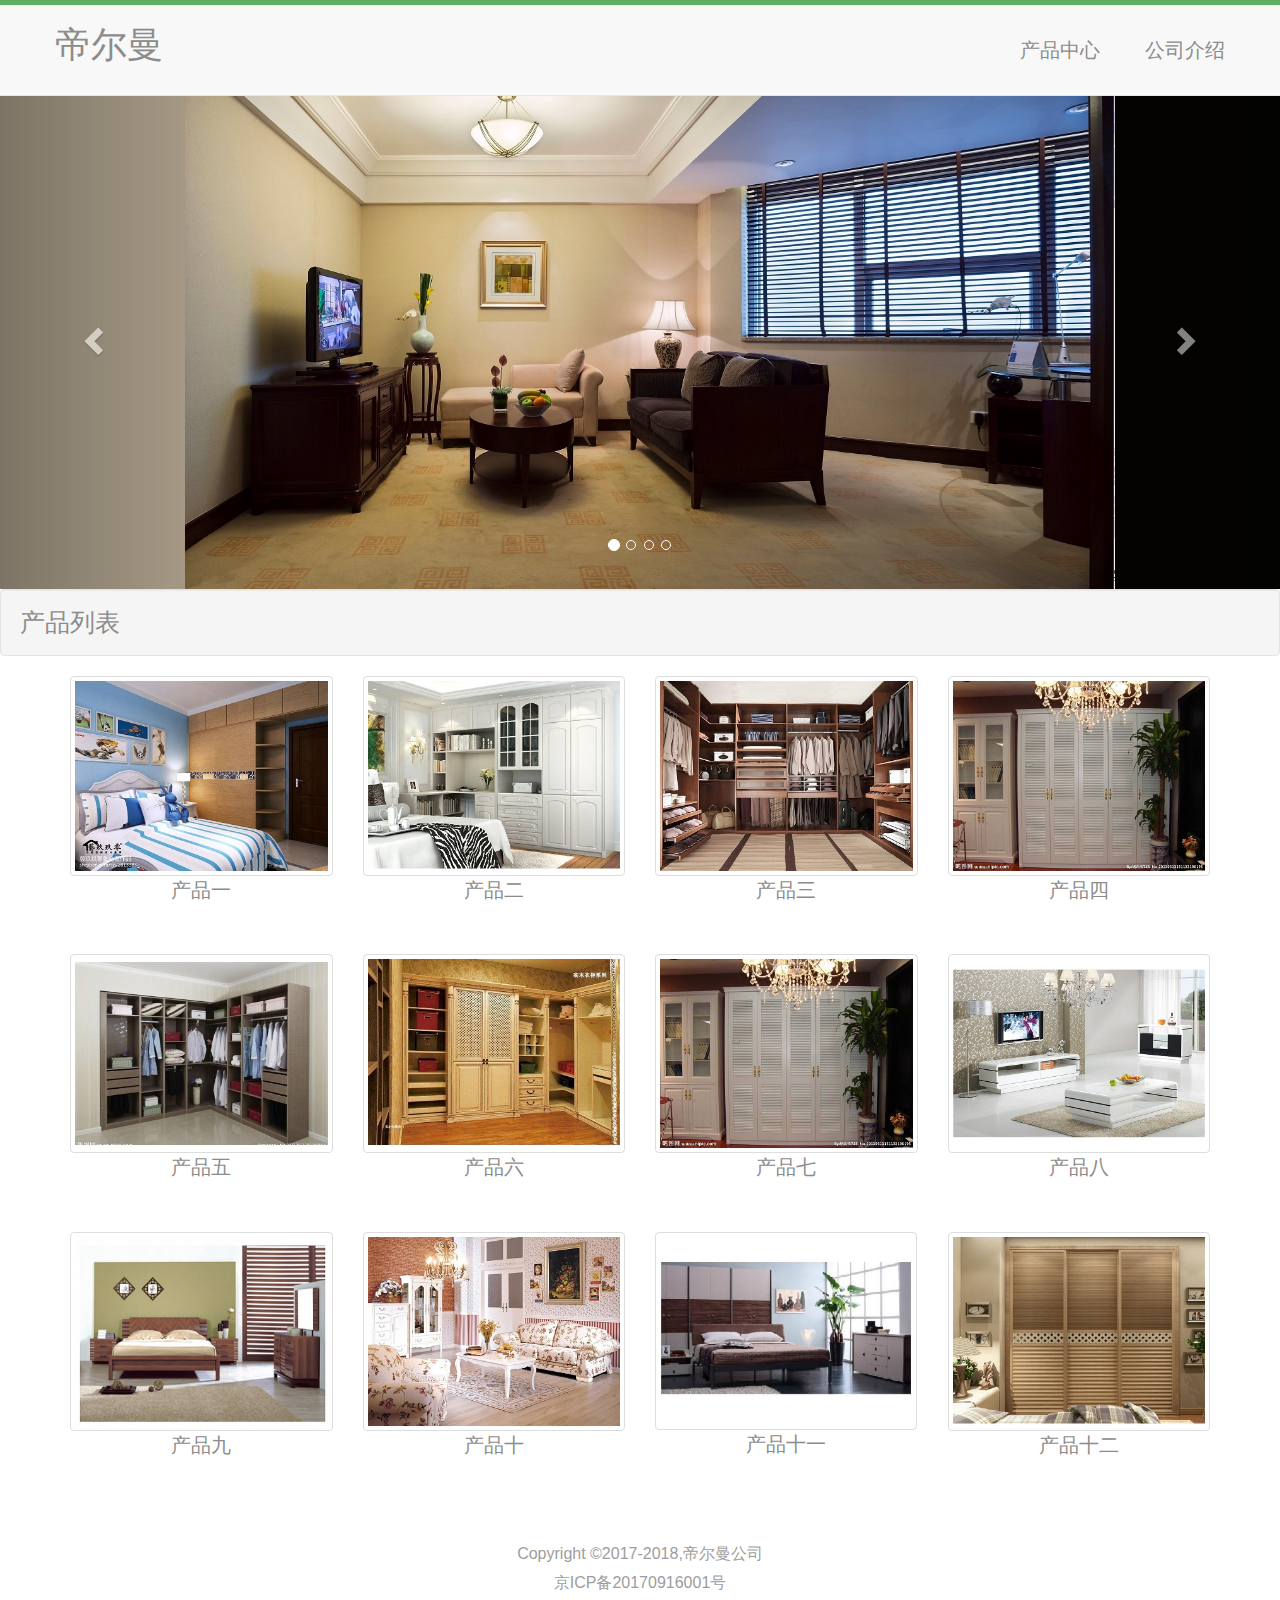
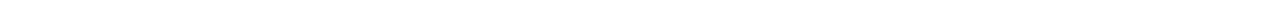
==== src/main/webapp/static/index.html @ a5ec4519 "公司产品图片" ====
<!DOCTYPE html>
<html>
<head lang="en">
    <meta charset="UTF-8">
    <meta name="viewport"
          content="width=device-width, user-scalable=no, initial-scale=1.0, maximum-scale=1.0, minimum-scale=1.0"/>
    <title></title>
    <link rel="stylesheet" href="css/bootstrap.min.css"/>
    <link rel="stylesheet" href="css/style.css"/>
    <script src="js/jquery-1.10.2.min.js"></script>
    <script src="js/bootstrap.min.js"></script>
    <style type="text/css">
        .wall{
            list-style-type: none;
            padding: 0;
            width: 1400px;
            margin: 0 auto;
        }
        .wall li{
            width: 230px;
            padding:1px;
            background-color:#ffffff;
            border: 1px solid #ffffff;
            margin: 50px;
            float: left;
        }
    </style>
    <script>

        $(function(){
            $("#carousel").carousel({
                interval:2000
            });
            $("#carousel").carousel('cycle');
        });

    </script>
</head>
<body>
<div class="container">
    <div style="width:100%;height:5px;background-color:#5DB062;" class="navbar-fixed-top"></div>
    <nav class="navbar navbar-default navbar-fixed-top">
        <div class="container">
            <div class="navbar-header">
                    <h1>帝尔曼</h1>
                </a>
                <button type="button" class="navbar-toggle" data-toggle="collapse" data-target="#navbar-collapse">
                    <span class="icon-bar"></span>
                    <span class="icon-bar"></span>
                    <span class="icon-bar"></span>
                </button>
            </div>
            <div class="collapse navbar-collapse" id="navbar-collapse">
                <ul class="nav navbar-nav navbar-right">
                    <li><a href="index.html">产品中心</a></li>
                    <li><a href="jion.html">公司介绍</a></li>
                </ul>
            </div>
        </div>
    </nav>
</div>
<div class="container" id="container">
    <div id="myCarousel" class="carousel slide">
        <ol class="carousel-indicators">
            <li data-target="#myCarousel" data-slide-to="0" class="active"></li>
            <li data-target="#myCarousel" data-slide-to="1"></li>
            <li data-target="#myCarousel" data-slide-to="2"></li>
            <li data-target="#myCarousel" data-slide-to="3"></li>
        </ol>
        <div class="carousel-inner">
            <div class="item active" style="background:#080404">
                <img src="images/back_1.jpg" alt="第一张">
            </div>
            <div class="item" style="background:#C3C3C3;">
                <img src="images/lunbo2.jpg" alt="第二张">
            </div>
            <div class="item" style="background:#C7BFE6;">
                <img src="images/lunbo3.jpg" alt="第三张">
            </div>
            <div class="item" style="background:#CEB893;">
                <img src="images/lunbo5.jpg" alt="第四张">
            </div>
            <!-- 		<div style="background:#eee;">
                        <img src="img/slide.png" alt="第三张">
                    </div> -->
        </div>
        <a href="#myCarousel" data-slide="prev" class="carousel-control left">
            <span class="glyphicon glyphicon-chevron-left"></span>
        </a>
        <a href="#myCarousel" data-slide="next" class="carousel-control right">
            <span class="glyphicon glyphicon-chevron-right"></span>
        </a>
    </div>
    <div class="well">
        <h1 style="font-size:25px">产品列表</h1>
    </div>
    <div class="container">
        <div class="col-lg-3 col-md-3 col-sm-6 col-xs-6" style="margin-bottom: 50px">
            <img src="images/product1.jpg" class="img-thumbnail img-responsive">
            <p style="text-align:center;">产品一</p>
        </div>
        <div class="col-lg-3 col-md-3 col-sm-6 col-xs-6" style="margin-bottom: 50px">
            <img src="images/product2.jpg" class="img-thumbnail img-responsive">
            <p style="text-align:center;">产品二</p>
        </div>
        <div class="col-lg-3 col-md-3 col-sm-6 col-xs-6" style="margin-bottom: 50px">
            <img src="images/product3.jpg" class="img-thumbnail img-responsive">
            <p style="text-align:center;">产品三</p>
        </div>
        <div class="col-lg-3 col-md-3 col-sm-6 col-xs-6" style="margin-bottom: 50px">
            <img src="images/product4.jpg" class="img-thumbnail img-responsive">
            <p style="text-align:center;">产品四</p>
        </div>

        <div class="col-lg-3 col-md-3 col-sm-6 col-xs-6" style="margin-bottom: 50px">
            <img src="images/product10.jpg" class="img-thumbnail img-responsive">
            <p style="text-align:center;">产品五</p>
        </div>
        <div class="col-lg-3 col-md-3 col-sm-6 col-xs-6" style="margin-bottom: 50px">
            <img src="images/product11.jpg" class="img-thumbnail img-responsive">
            <p style="text-align:center;">产品六</p>
        </div>
        <div class="col-lg-3 col-md-3 col-sm-6 col-xs-6" style="margin-bottom: 50px">
            <img src="images/product12.jpg" class="img-thumbnail img-responsive">
            <p style="text-align:center;">产品七</p>
        </div>

        <div class="col-lg-3 col-md-3 col-sm-6 col-xs-6" style="margin-bottom: 50px">
            <img src="images/product5.jpg" class="img-thumbnail img-responsive">
            <p style="text-align:center;">产品八</p>
        </div>
        <div class="col-lg-3 col-md-3 col-sm-6 col-xs-6" style="margin-bottom: 50px">
            <img src="images/product6.jpg" class="img-thumbnail img-responsive">
            <p style="text-align:center;">产品九</p>
        </div>
        <div class="col-lg-3 col-md-3 col-sm-6 col-xs-6" style="margin-bottom: 50px">
            <img src="images/product7.jpg" class="img-thumbnail img-responsive">
            <p style="text-align:center;">产品十</p>
        </div>
        <div class="col-lg-3 col-md-3 col-sm-6 col-xs-6" style="margin-bottom: 50px">
            <img src="images/product8.jpg" class="img-thumbnail img-responsive">
            <p style="text-align:center;">产品十一</p>
        </div>
        <div class="col-lg-3 col-md-3 col-sm-6 col-xs-6" style="margin-bottom: 50px">
            <img src="images/product9.jpg" class="img-thumbnail img-responsive">
            <p style="text-align:center;">产品十二</p>
        </div>
    </div>
    <div class="container footer">
        <p>Copyright &copy;2017-2018,帝尔曼公司</p>
        <p>京ICP备20170916001号</p>
    </div>
</body>
</html>
---- src/main/webapp/static/css/style.css ----
body{
    font-family: "Helvetica Neue", Helvetica, Arial, "Microsoft Yahei UI", "Microsoft YaHei", SimHei, "\5B8B\4F53", simsun, sans-serif;
    font-size:20px;
    color:#8c8c8c;
}
.container{padding:0;}
body,div,button,h1,h2,h3,h4,h5,h6,p,span,a{margin:0;padding:0;}
nav{margin-top:5px;padding:0;}
nav .container{padding-top:10px;}
nav .logo img,nav .logo h1{float:left;}
nav .logo a img{margin-top:0px;padding-top:0px;}
nav .logo h1{margin-top:10px;color:#676734;}
nav{padding:10px 0 20px 0;}
nav .navbar-header a{margin:0;padding:0;}
nav #navbar-collapse ul li a{color:#8c8c8c;margin-left:15px;border-radius:5px;font-size:15px;}
nav #navbar-collapse ul li a:hover{background-color:#5db062;color:#ffffff;}
nav #navbar-collapse ul li a:active {background-color:#4e9653;color:#ffffff;}
nav #navbar-collapse ul .active a{background-color:#5db062;color:#ffffff;}
#container{width:100%;margin-top:91px;}
#container .home-bg-1,#container .home-bg-2,#container .home-bg-3,#container .home-bg-4{width:100%;height:100%;position:relative;margin:0 auto;}
#container .home-bg-1 .home-bg-1-body{width:100%;height:100%;position:absolute;top:20px;margin:0 auto;z-index:2;color:#FCFDFC;text-align:center;}
#container .home-bg-1 #Ddown div{display: inline-block;width:150px;margin:0 0 0 20px;border:1px solid ;}
#container .home-bg-1 #Ddown div span{width:80px;font-size:14px;margin:5px 0 0 0;padding:8px 10px 8px 4px;}
#container .home-bg-1 .home-bg-1-body .Ddown div a{margin-top:7px;}
#container .home-bg-1 .home-bg-1-body h2,#container .home-bg-2 .home-bg-2-body h2,#container .home-bg-3 .home-bg-3-body h2,#container .home-bg-4 .home-bg-4-body h2{margin-bottom:5px;font-size:16px;margin-top:3px;}
#container .home-bg-1 .home-bg-1-body p,#container .home-bg-2 .home-bg-2-body p,#container .home-bg-3 .home-bg-3-body p,#container .home-bg-4 .home-bg-4-body p{font-size:12px;line-height:1.6;}

/*修改的代码*/
#container .home-bg-2 .home-bg-2-body{display:inline-block;width:100%;height:100%;}
#container .home-bg-3 .home-bg-3-body{display:inline-block;width:100%;height:100%;}
#container .home-bg-4 .home-bg-4-body{display:inline-block;width:100%;height:100%;}
#container .home-bg-2 {margin:20px 0 20px 0;}
#container .home-bg-3{padding:20px 0 0 0;}
#container .home-bg-4 {margin:20px 0 20px 0;}
/*底部*/
.footer{width:100%;height:80px;text-align:center;padding-top:10px;font-size:14px;background-color:#5db062;color:#fff;line-height:1.6;}

/*jion页面*/

#jion-body-1{width:100%;height:100%;text-align:center;}
#jion-body-1 .img{width:100%;height:100%;}
.jion-text{width:360px;position:absolute;top:0px;left:0px;background-color:#5db062;color:#fff;padding-top:5px;line-height:1.6;font-size:16px;}
.jion-text h3{margin:20px 0 20px 0;font-size:16px;}
.jion-text p{margin:0 25px 0 30px;line-height:1.9;letter-spacing:1.2px;font-size:14px;margin-bottom: 10px;}

#jion-body-2{text-align:center;color:#aaa;letter-spacing:1.5px;margin-top:80px;}
#jion-body-2 h2{color:#000;margin:20px 0 10px 0;line-height:1.8;font-size:18px;}
#info-body-2 h3{margin:20px 0 10px 0;line-height:1.8;font-size:16px;}
#jion-body-2 div{text-align:left;margin-bottom:10px;font-size:14px;}
#jion-body-2 div dt{line-height:1.8;margin:10px 0 0 0;font-weight:500;font-size:16px;}
#jion-body-3{margin-top:5px;margin-bottom:20px; text-align:center;font-size:16px;}
#jion-body-3 a{color:#000;}

/*info页面*/
.info-img{margin-top:80px;}
.info-tel{margin:15px 0 10px 0;text-align: center;line-height:2;font-size:12px;}
.info-tel h3{margin:10px 0 10px 0;font-size:16px;color:#000;}
.info-tel a{text-decoration:none;color:#5e5e5e;}
/*没有小于768px，是因为Bootstrap3以移动端优先设计*/
/* 小屏幕（平板，大于等于768px） */
@media all and (min-width: 768px) {
    nav .logo img,nav .logo h1{float:left;}
    nav .logo h1{margin-top:10px;color:#676734;font-size:28px;}
    nav #navbar-collapse ul li a{color:#8c8c8c;margin-left:15px;border-radius:5px;font-size:18px;}
    #container .home-bg-1 .home-bg-1-body{width:100%;height:100%;position:absolute;top:20px;margin:0 auto;z-index:2;color:#FCFDFC;text-align:center;}
    #container .home-bg-1 .home-bg-1-body h2,#container .home-bg-3 .home-bg-3-body h2{margin-top:20px;margin-bottom:15px;line-height:1.2;font-size:26px;}
    #container .home-bg-1 .home-bg-1-body p,#container .home-bg-2 .home-bg-2-body p,#container .home-bg-3 .home-bg-3-body p,#container .home-bg-4 .home-bg-4-body p{line-height:1.6;font-size:18px;}
    #container .home-bg-2 .home-bg-2-body{display:inline-block;width:100%;height:100%;}
    #container .home-bg-3 .home-bg-3-body{display:inline-block;width:100%;height:100%;}
    #container .home-bg-4 .home-bg-4-body{display:inline-block;width:100%;height:100%;}

    #container .home-bg-1 div{display: inline-block;width:150px;height:150px;margin-left:40px;}
    #container .home-bg-1 div span{margin:10px 0 10px 0;}
    #container .home-bg-1 .home-bg-1-body .Ddown{display:inline-block;width:400px;height:200px;}
    #container .home-bg-1 .home-bg-1-body .Ddown div{display: inline-block;width:120px;height:130px;margin-left:60px;background-color:#fff;}
    #container .home-bg-1 .home-bg-1-body .Ddown div img{margin-top:10px;border:1px solid #ccc;}
    #container .home-bg-1 .home-bg-1-body .Ddown div span{display:inline-block;width:120px;margin:5px 0 0 0;padding:0;background-color:#5db062;font-size:18px; }
    #container .home-bg-2 .home-bg-2-body h2,#container .home-bg-4 .home-bg-4-body h2{margin-top:60px;margin-bottom:15px;line-height:1.6;font-size:26px;}
    /*底部*/
    .footer{width:100%;height:80px;text-align:center;padding-top:10px;font-size:20px;background-color:#5db062;color:#fff;line-height:1.6;}
    /*jion页面*/
    #jion-body-1{width:100%;height:100%;text-align:center;}
    .jion-text{width:320px;position:absolute;top:0;left:100px;background-color:#5db062;color:#fff;padding-top:80px;line-height:1.8;}
    .jion-text h3{margin:18px 0 10px 0;}
    .jion-text p{margin:0 15px 0 25px;line-height:1.6;letter-spacing:1.2px;}
    #jion-body-2{text-align:center;color:#aaa;letter-spacing:1.5px;}
    #jion-body-2 h2,#jion-body-2 h3{color:#000;margin:10px 0 10px 0;line-height:1.6;font-size:24px;}
    #jion-body-2 div{text-align:left;margin-bottom:10px;font-size:20px;}
    #jion-body-2 div dt{line-height:1.8;margin:10px 0 0 0;font-weight:500;font-size:22px;}
    #jion-body-3{margin-top:10px;margin-bottom:20px; text-align:center;}
    #jion-body-3 a{color:#000;}
    /*info页面*/
    .info-img{margin-top:130px;}
    .info-tel{margin:25px 0 20px 0;text-align: center;line-height:2;font-size:17px;}
    .info-tel h3{margin:15px 0 15px 0;font-size:18px;color:#000;}
    .info-tel a{text-decoration:none;color:#5e5e5e;}
}
/* 中等屏幕（桌面显示器，大于等于992px） */
@media all and (min-width: 992px) {
    nav #navbar-collapse ul li a{color:#8c8c8c;margin-left:15px;border-radius:5px;font-size:20px;}
    #container .home-bg-1 .home-bg-1-body{width:100%;height:100%;position:absolute;top:0px;margin:0 auto;z-index:2;color:#FCFDFC;text-align:center;}
    #container .home-bg-1 .home-bg-1-body h2,#container .home-bg-3 .home-bg-3-body h2{margin-bottom:15px;line-height:1.8;font-size:28px;}
    #container .home-bg-1 .home-bg-1-body p,#container .home-bg-2 .home-bg-2-body p,#container .home-bg-3 .home-bg-3-body p,#container .home-bg-4 .home-bg-4-body p{line-height:1.6;font-size:18px;}
    #container .home-bg-2 .home-bg-2-body h2,#container .home-bg-4 .home-bg-4-body h2{margin-bottom:15px;line-height:1.8;font-size:28px;margin-top:80px;}
    #container .home-bg-2 .home-bg-2-body{display:inline-block;width:100%;height:100%;margin:0 auto;color:#FCFDFC;}
    #container .home-bg-3 .home-bg-3-body{display:inline-block;width:100%;height:100%;margin:0 auto;color:#FCFDFC;}
    #container .home-bg-4 .home-bg-4-body{display:inline-block;width:100%;height:100%;margin:0 auto;color:#FCFDFC;}
    #container .home-bg-2 {background-image: url("../images/home_bg_banner_2.jpg");background-size:100% 100%;margin:40px 0 40px 0;}
    #container .home-bg-3{background-image: url("../images/home_bg_banner_3.jpg");background-size:100% 100%;padding:40px 0 0 0;}
    #container .home-bg-4 {background-image: url("../images/home_bg_banner_4.jpg");background-size:100% 100%;margin:40px 0 40px 0;}
    #container .home-bg-2 .home-bg-2-body h2,#container .home-bg-4 .home-bg-4-body h2{color:#3A3A3A;font-size:28px;}
    #container .home-bg-2 .home-bg-2-body p,#container .home-bg-4 .home-bg-4-body p{color:#aaa;font-size:18px;}
    #container .home-bg-1 .home-bg-1-body .Ddown{display:inline-block;width:400px;height:200px;margin-top:40px;}
    #container .home-bg-1 .home-bg-1-body .Ddown div{display: inline-block;width:120px;height:140px;margin-left:60px;margin-top:20px;background-color:#fff;}
    #container .home-bg-1 .home-bg-1-body .Ddown div img{margin-top:10px;border:1px solid #ccc;}
    #container .home-bg-1 .home-bg-1-body .Ddown div span{display:inline-block;width:120px;margin:10px 0 0 0;padding:0;background-color:#5db062;font-size:18px; }
    /*info页面*/
    .info-img{margin-top:150px;}
    .info-tel{margin:40px 0 30px 0;text-align: center;line-height:2;}
    .info-tel h3{margin:10px 0 10px 0;}
    .info-tel a{text-decoration:none;color:#5e5e5e;}
    /*jion页面*/
    #jion-body-1{width:100%;height:100%;text-align: center;}
    .jion-text{width:380px;position:absolute;top:0;left:100px;background-color:#5db062;color:#fff;padding-top:90px;line-height:1.8;}
    .jion-text h3{margin:20px 0 10px 0;font-size:23px;}
    .jion-text p{margin:0 20px 0 20px;line-height:1.9;letter-spacing:1.5px;font-size:17px;}
    #jion-body-2{text-align:center;}
    #jion-body-2 h2,#jion-body-2 h3{color:#000;margin:20px 0 10px 0;line-height:1.8;}
    #jion-body-2 div{text-align:left;margin-bottom:10px;}
    #jion-body-2 div dt{line-height:1.8;margin:10px 0 0 0;font-weight:500;}
    #jion-body-3{margin-top:10px;margin-bottom:20px; text-align:center;}
    #jion-body-3 a{color:#000;}
    /*footer部分*/
    .footer{width:100%;height:80px;text-align:center;margin-top:20px;font-size:16px;background-color:#5db062;color:#fff;line-height:1.8;}
}
/* 大屏幕（大桌面显示器，大于等于1200px） */
@media all and (min-width:1200px) {
    nav #navbar-collapse ul li a{color:#8c8c8c;margin-left:15px;border-radius:5px;font-size:20px;}
    #container .home-bg-1 .home-bg-1-body{width:100%;height:100%;position:absolute;top:40px;margin:0 auto;z-index:2;color:#FCFDFC;text-align:center;}
    #container .home-bg-1 .home-bg-1-body h2,#container .home-bg-3 .home-bg-3-body h2{margin-bottom:15px;line-height:2;font-size:30px;margin-top:80px;}
    #container .home-bg-1 .home-bg-1-body p,#container .home-bg-3 .home-bg-3-body p{line-height:1.6;font-size:18px;}
    #container .home-bg-2 {width:100%;height:709px;background-image: url("../images/home_bg_banner_2.jpg");background-size:100% 100%;position:relative;}
    #container .home-bg-3 {width:100%;height:795px;background-image: url("../images/home_bg_banner_3.jpg");background-size:100% 100%;position:relative;}
    #container .home-bg-4 {width:100%;height:709px;background-image: url("../images/home_bg_banner_4.jpg");background-size:100% 100%;position:relative;}
    #container .home-bg-2 .home-bg-2-body{display:inline-block;width:100%;height:100%;position:absolute;color:#FCFDFC;padding-left:400px;box-sizing:border-box;}
    #container .home-bg-3 .home-bg-3-body{display:inline-block;width:100%;height:100%;position:absolute;color:#FCFDFC;padding-left:400px;box-sizing:border-box;}
    #container .home-bg-4 .home-bg-4-body{display:inline-block;width:100%;height:100%;position:absolute;color:#FCFDFC;padding-left:400px;box-sizing:border-box;}
    #container .home-bg-2 .home-bg-2-body h2,#container .home-bg-4 .home-bg-4-body h2{color:#3A3A3A;margin-top:150px;font-size:30px;}
    #container .home-bg-2 .home-bg-2-body p,#container .home-bg-4 .home-bg-4-body p{color:#aaa;line-height:1.6;font-size:18px;}
    #container .home-bg-1 .home-bg-1-body .Ddown{display:inline-block;width:400px;height:200px;margin-top:40px;}
    #container .home-bg-1 .home-bg-1-body .Ddown div{display: inline-block;width:120px;height:140px;margin-left:60px;margin-top:20px;background-color:#fff;}
    #container .home-bg-1 .home-bg-1-body .Ddown div img{margin-top:10px;border:1px solid #ccc;}
    #container .home-bg-1 .home-bg-1-body .Ddown div span{display:inline-block;width:120px;margin:10px 0 0 0;padding:0;background-color:#5db062;font-size:18px; }
    /*info页面*/
    .info-img{margin-top:150px;}
    .info-tel{margin:40px 0 30px 0;text-align: center;line-height:2;}
    .info-tel h3{margin:10px 0 10px 0;}
    .info-tel a{text-decoration:none;color:#5e5e5e;}
    /*jion页面*/
    #jion-body-1{width:100%;height:100%;text-align:center;}
    .jion-text{width:700px;position:absolute;top:0;left:10px;color:#fff;padding-top:90px;box-sizing:border-box;line-height:1.9;}
    .jion-text h3{margin:20px 0 10px 0;font-size:24px;}
    .jion-text p{margin:0 20px 0 20px;line-height:1.9;letter-spacing:1.5px;font-size:19px;}
    #jion-body-2{text-align:center;}
    #jion-body-2 h2,#jion-body-2 h3{color:#000;margin:20px 0 10px 0;line-height:1.8;}
    #jion-body-2 div{text-align:left;margin-bottom:10px;}
    #jion-body-2 div dt{line-height:1.8;margin:10px 0 0 0;font-weight:500;}
    #jion-body-3{margin-top:10px;margin-bottom:20px; text-align:center;}
    #jion-body-3 a{color:#000;}
    /*footer部分*/
    .footer{width:100%;height:80px;text-align:center;margin-top:20px;font-size:16px;background-color:#fff;color:#9d9d9d;line-height:1.8;}
}
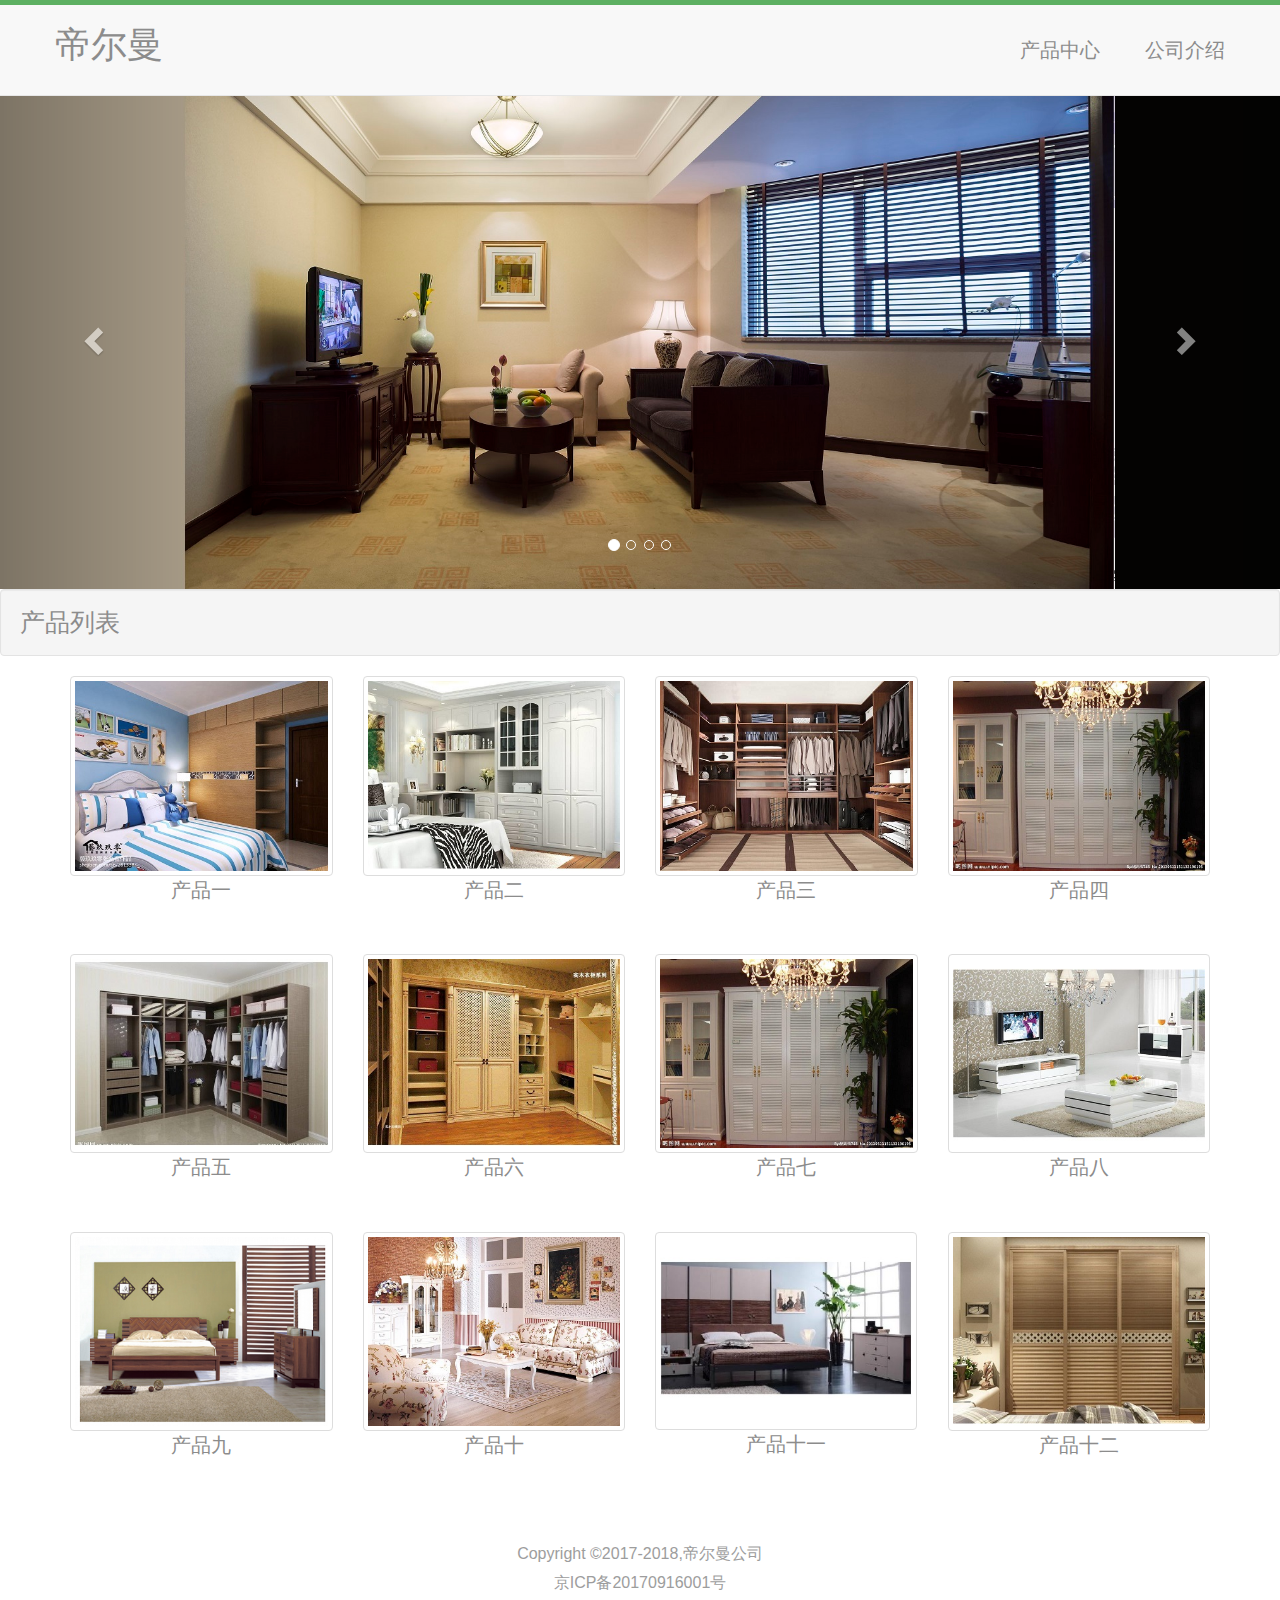
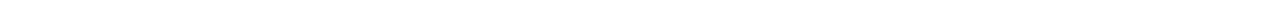
==== commit 38d77420: "公司产品图片" ====
--- a/src/main/webapp/static/index.html
+++ b/src/main/webapp/static/index.html
@@ -28,10 +28,10 @@
     <script>
 
         $(function(){
-            $("#carousel").carousel({
-                interval:2000
+            $('#myCarousel').carousel({
+                //自动4秒播放
+                interval : 4000,
             });
-            $("#carousel").carousel('cycle');
         });
 
     </script>
@@ -80,9 +80,6 @@
             <div class="item" style="background:#CEB893;">
                 <img src="images/lunbo5.jpg" alt="第四张">
             </div>
-            <!-- 		<div style="background:#eee;">
-                        <img src="img/slide.png" alt="第三张">
-                    </div> -->
         </div>
         <a href="#myCarousel" data-slide="prev" class="carousel-control left">
             <span class="glyphicon glyphicon-chevron-left"></span>
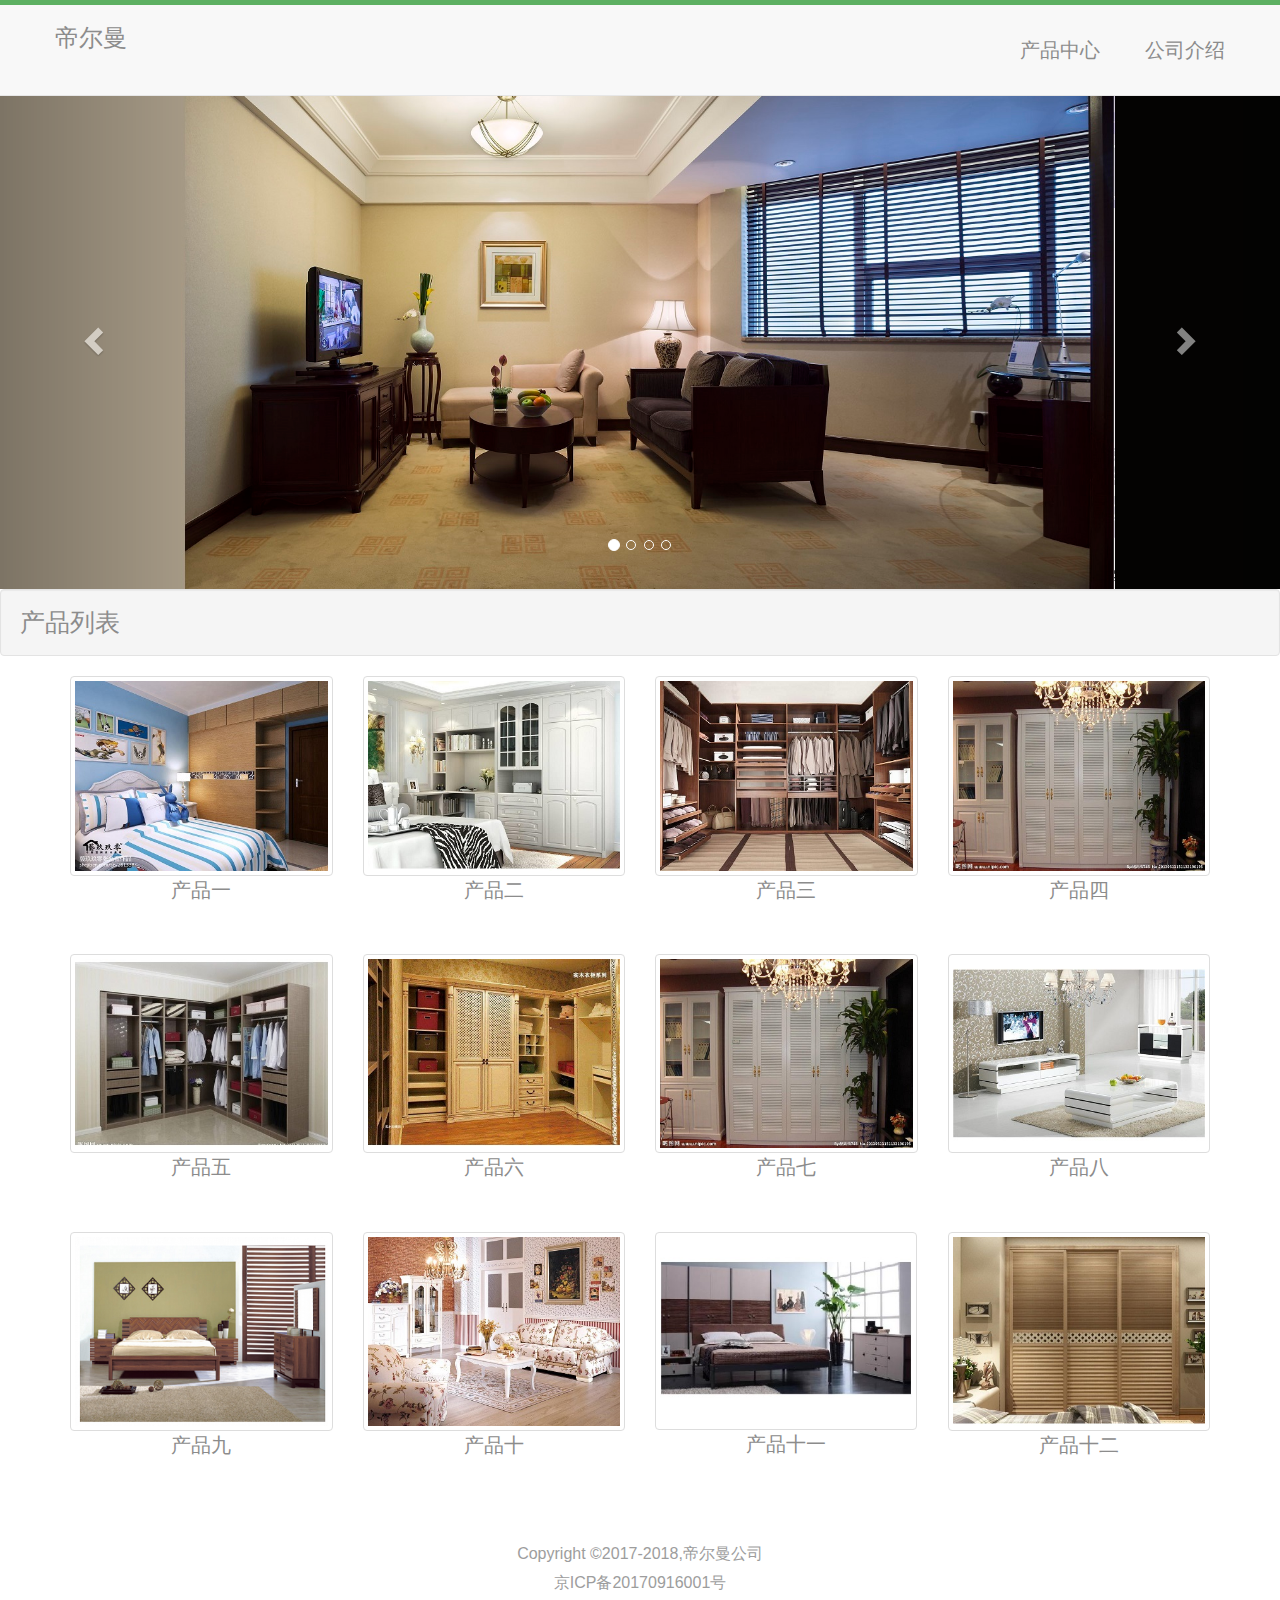
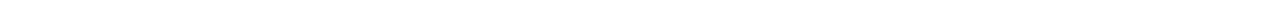
==== commit 1d1da868: "公司产品图片" ====
--- a/src/main/webapp/static/index.html
+++ b/src/main/webapp/static/index.html
@@ -42,7 +42,7 @@
     <nav class="navbar navbar-default navbar-fixed-top">
         <div class="container">
             <div class="navbar-header">
-                    <h1>帝尔曼</h1>
+                    <h3>帝尔曼</h3>
                 </a>
                 <button type="button" class="navbar-toggle" data-toggle="collapse" data-target="#navbar-collapse">
                     <span class="icon-bar"></span>
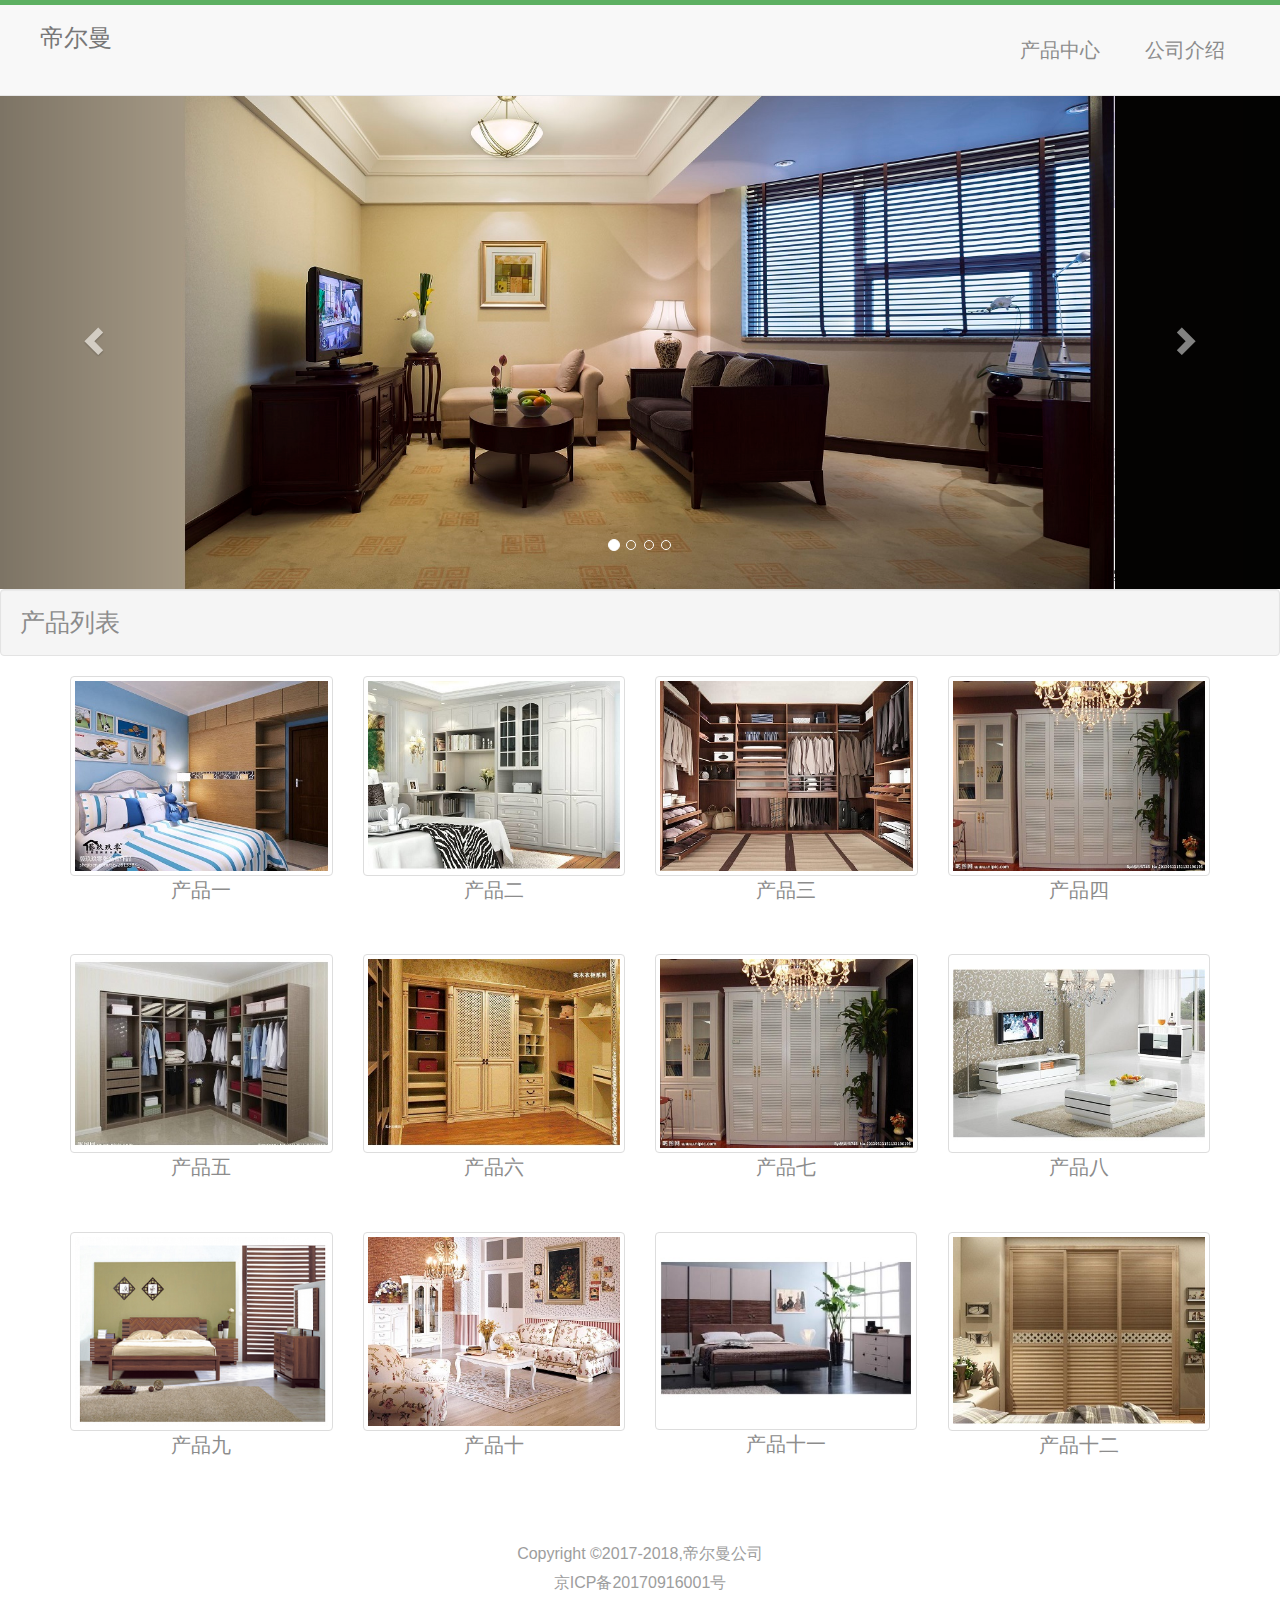
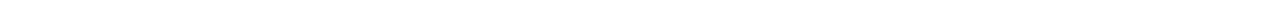
==== commit 24d850c8: "公司产品图片1" ====
--- a/src/main/webapp/static/index.html
+++ b/src/main/webapp/static/index.html
@@ -42,6 +42,8 @@
     <nav class="navbar navbar-default navbar-fixed-top">
         <div class="container">
             <div class="navbar-header">
+                <a href="#" class="navbar-brand logo">
+                    <img src="" alt=""/>
                     <h3>帝尔曼</h3>
                 </a>
                 <button type="button" class="navbar-toggle" data-toggle="collapse" data-target="#navbar-collapse">
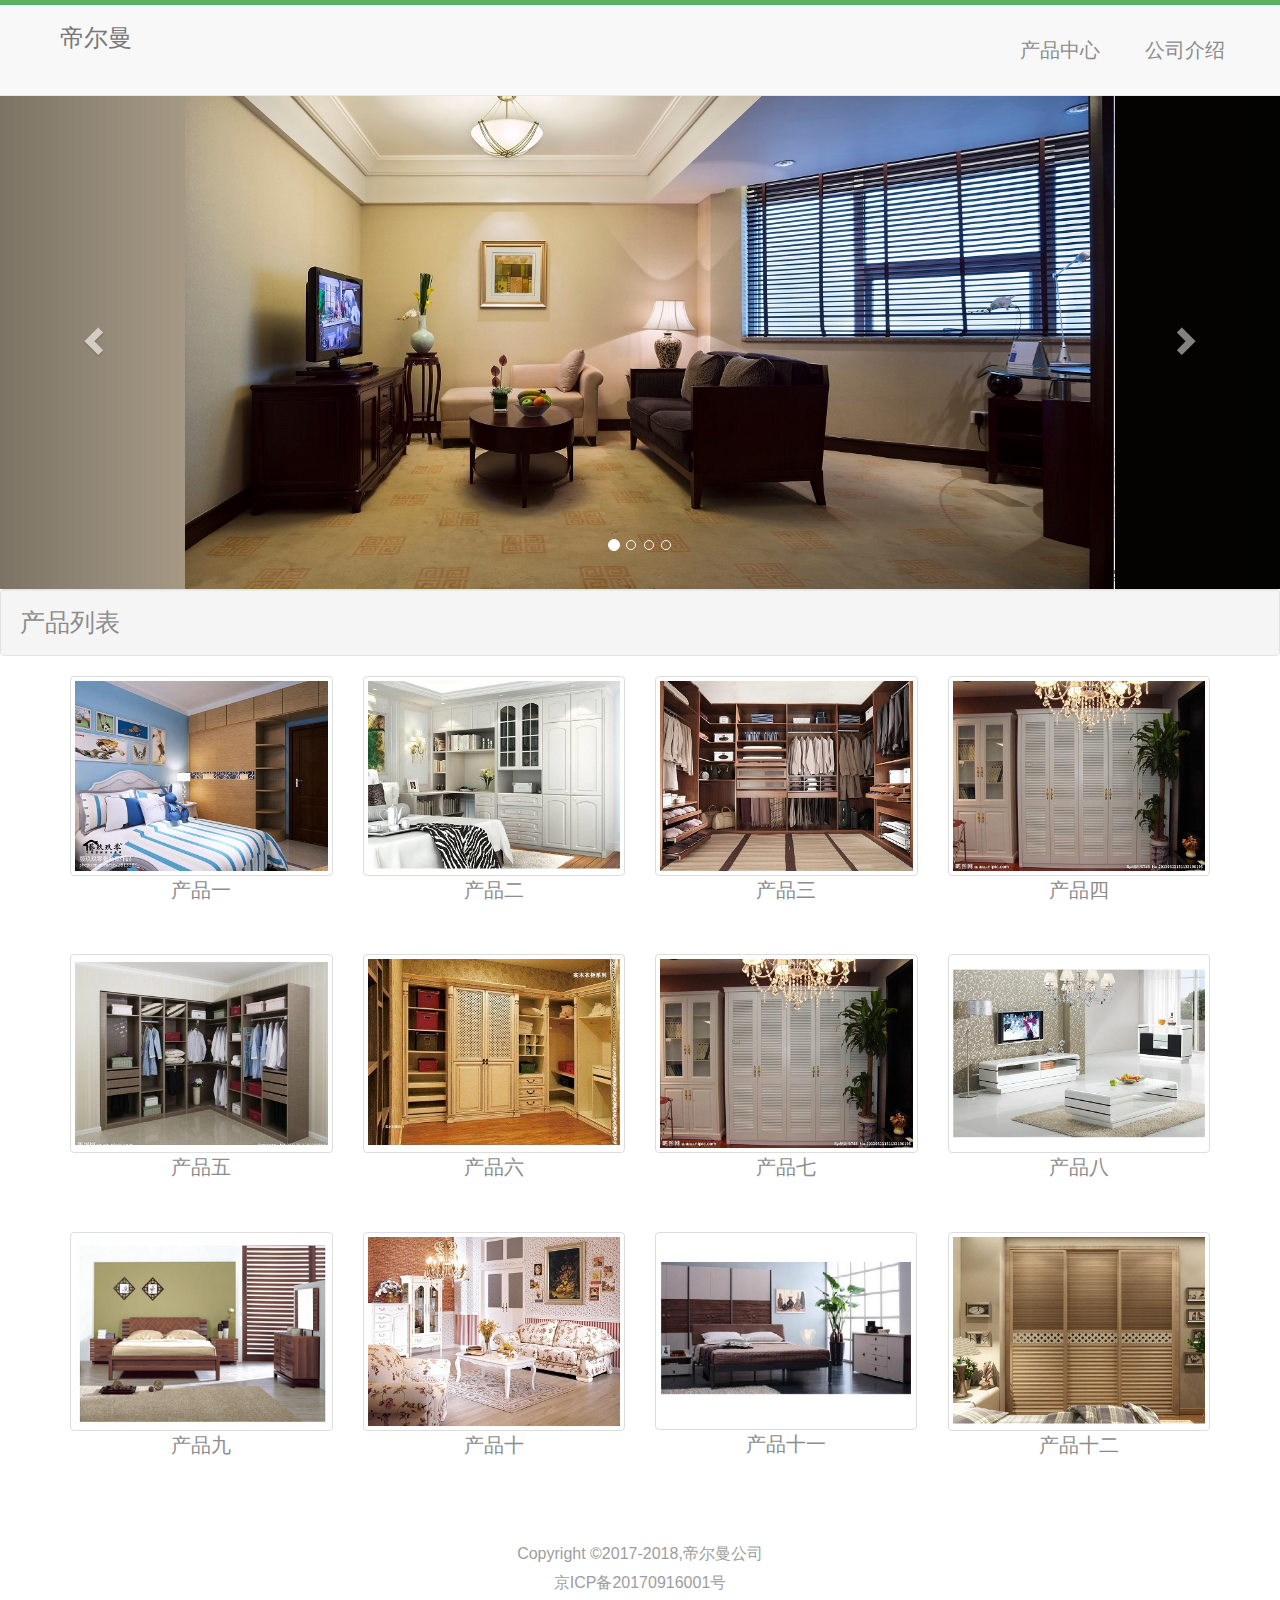
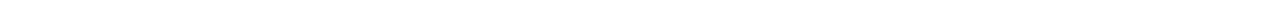
==== commit d7a87176: "公司产品图片2" ====
--- a/src/main/webapp/static/index.html
+++ b/src/main/webapp/static/index.html
@@ -42,9 +42,8 @@
     <nav class="navbar navbar-default navbar-fixed-top">
         <div class="container">
             <div class="navbar-header">
-                <a href="#" class="navbar-brand logo">
-                    <img src="" alt=""/>
-                    <h3>帝尔曼</h3>
+                <a href="#" class="navbar-brand">
+                    <h3 style="padding-left:20px ">帝尔曼</h3>
                 </a>
                 <button type="button" class="navbar-toggle" data-toggle="collapse" data-target="#navbar-collapse">
                     <span class="icon-bar"></span>
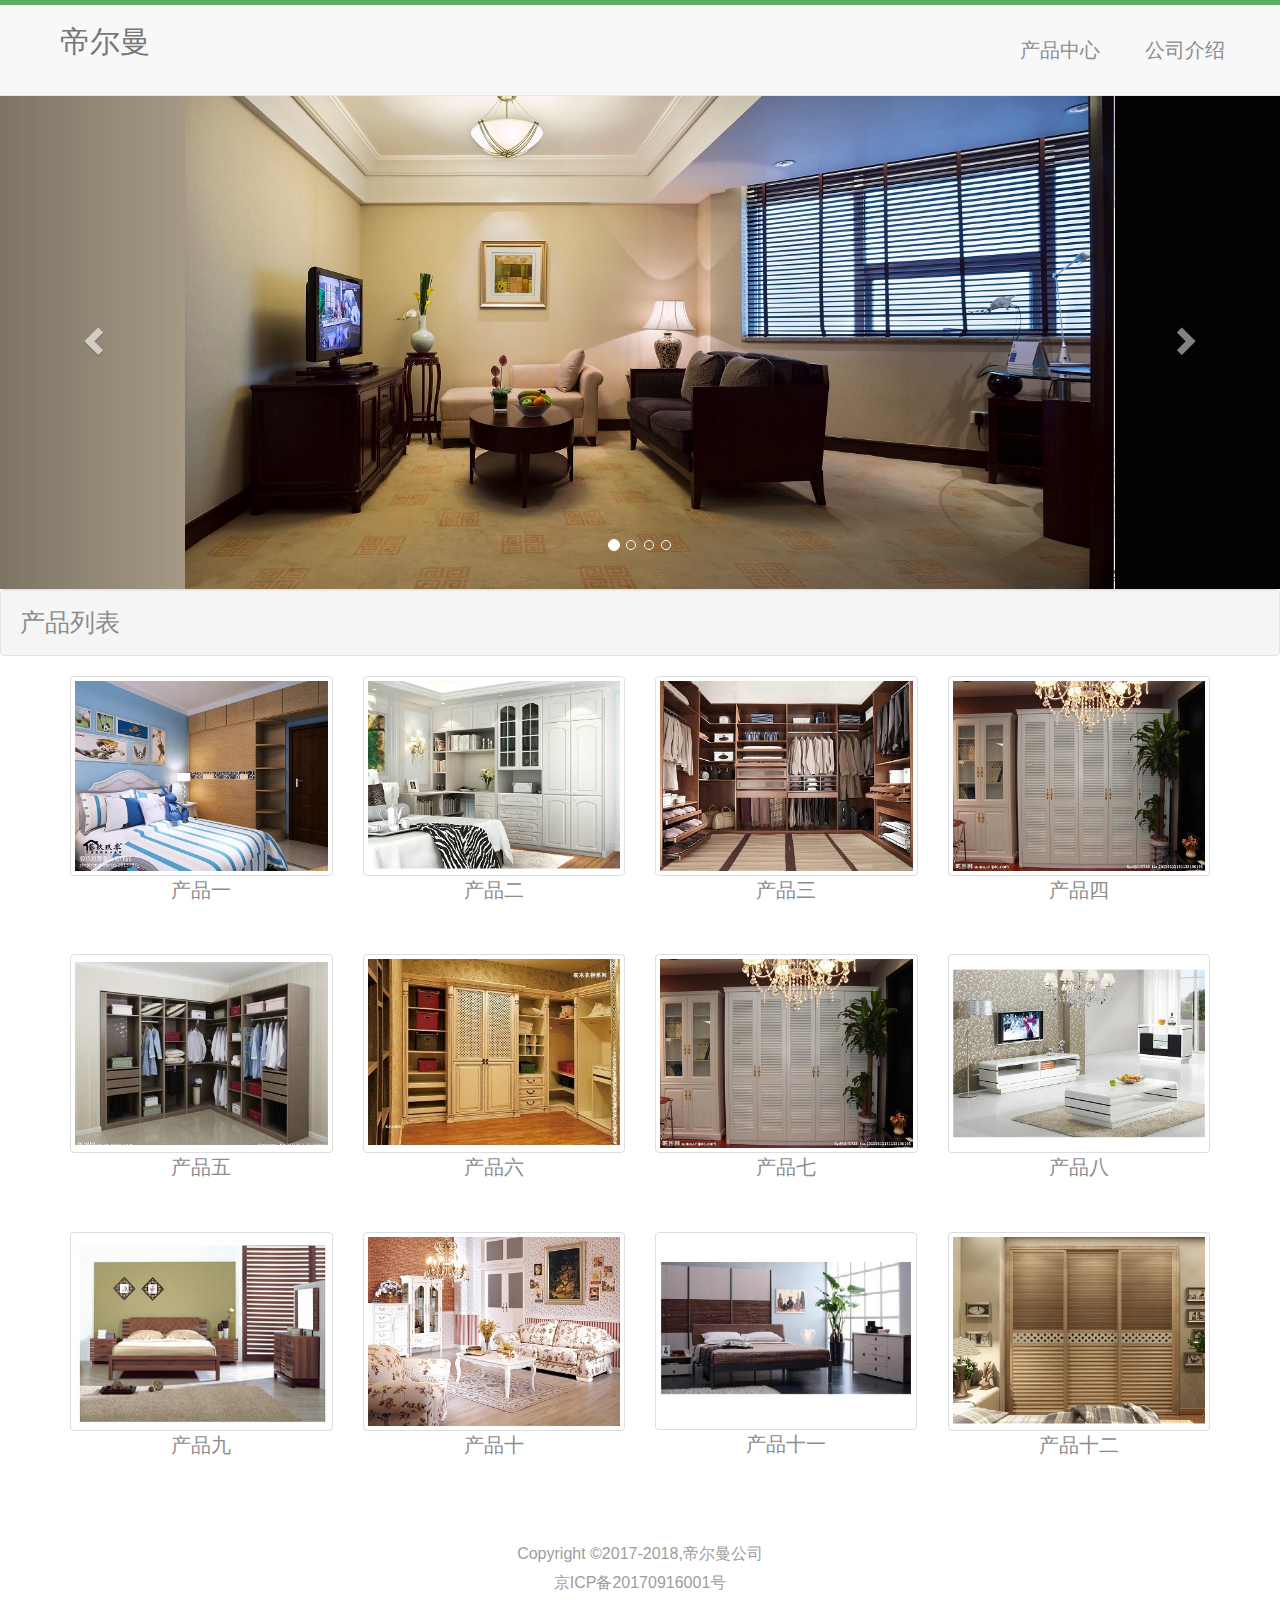
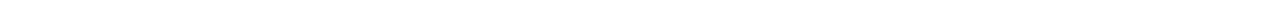
==== commit b77b50fb: "公司产品图片2" ====
--- a/src/main/webapp/static/index.html
+++ b/src/main/webapp/static/index.html
@@ -43,7 +43,7 @@
         <div class="container">
             <div class="navbar-header">
                 <a href="#" class="navbar-brand">
-                    <h3 style="padding-left:20px ">帝尔曼</h3>
+                    <h2 style="padding-left:20px;margin: 0  ">帝尔曼</h2>
                 </a>
                 <button type="button" class="navbar-toggle" data-toggle="collapse" data-target="#navbar-collapse">
                     <span class="icon-bar"></span>
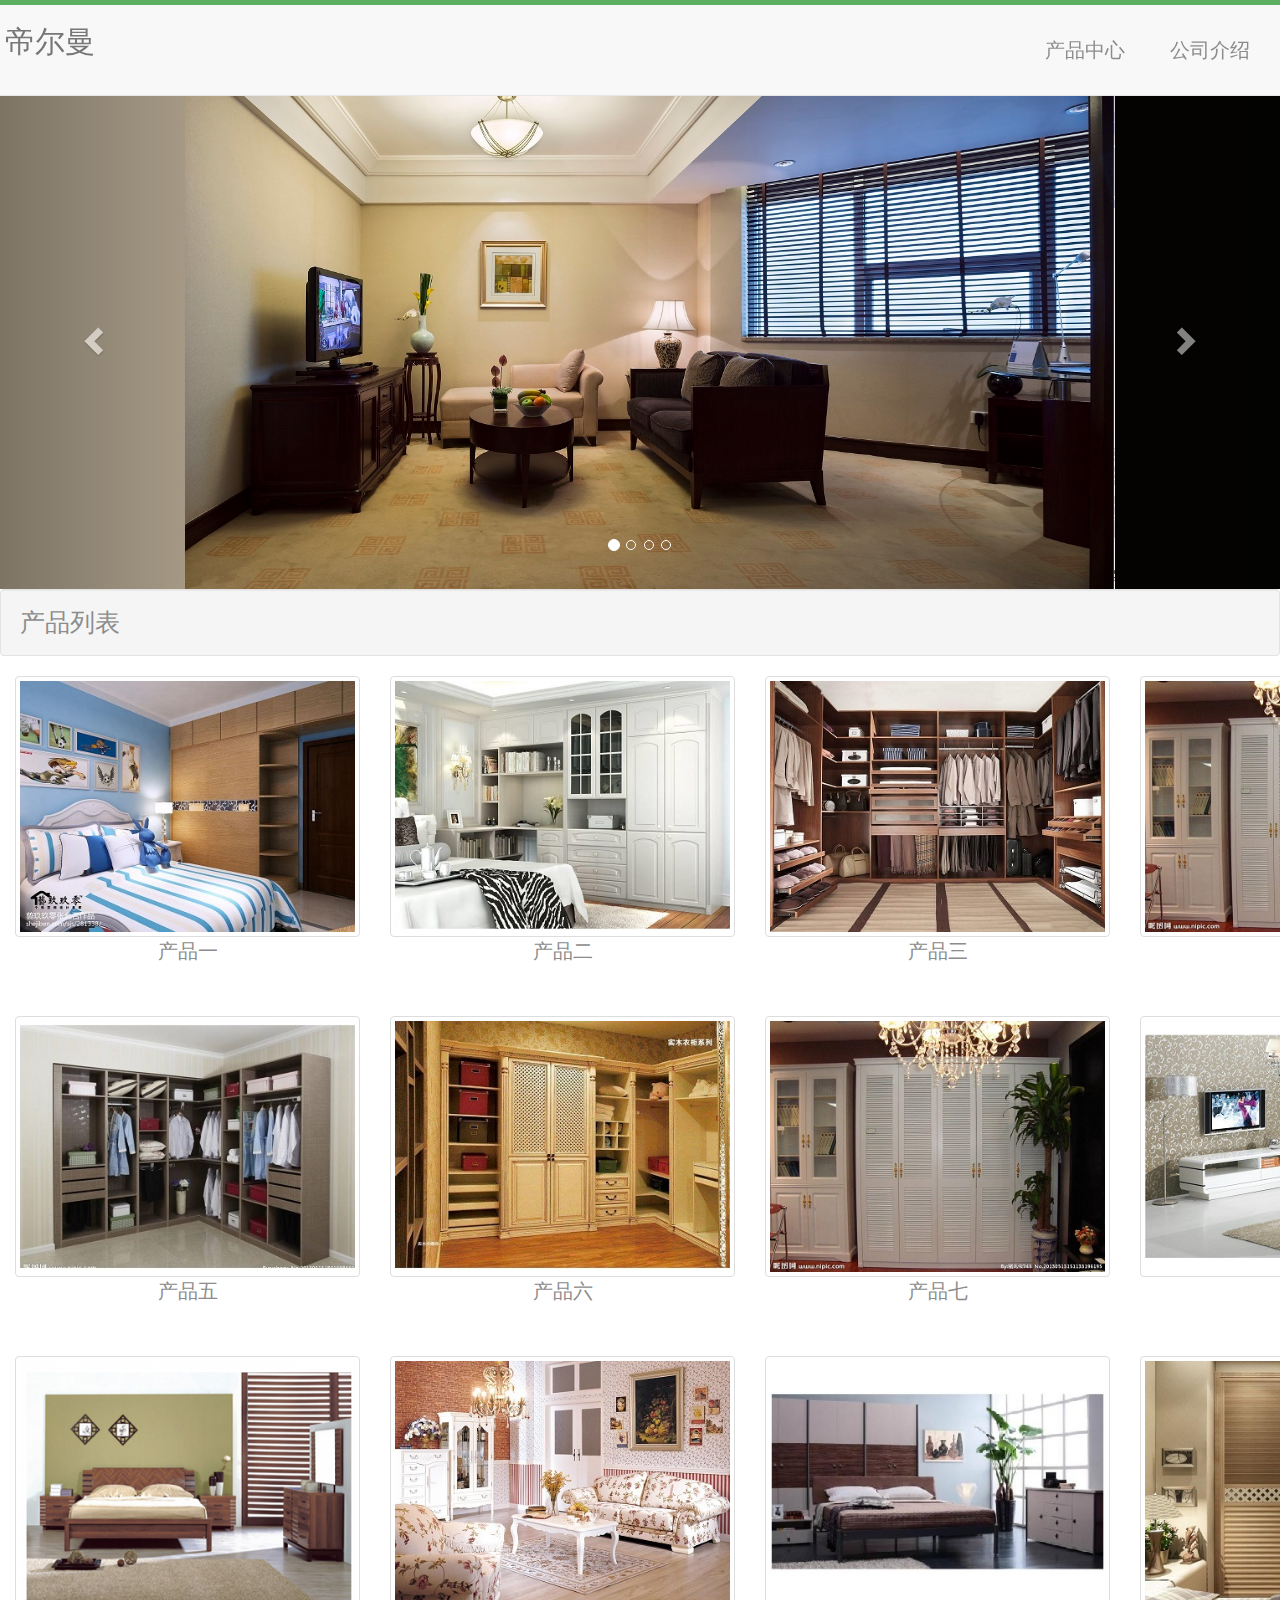
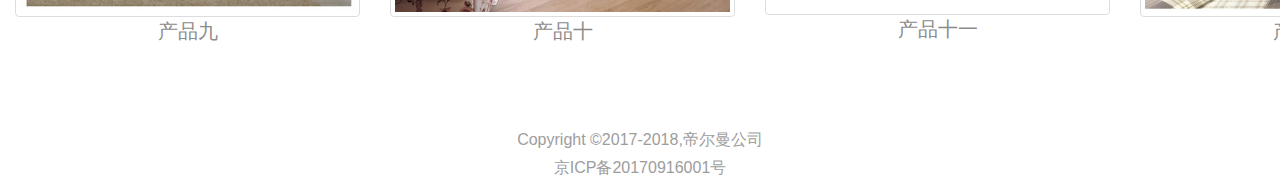
==== commit c594609a: "添加两个页面" ====
--- a/src/main/webapp/static/index.html
+++ b/src/main/webapp/static/index.html
@@ -55,6 +55,8 @@
                 <ul class="nav navbar-nav navbar-right">
                     <li><a href="index.html">产品中心</a></li>
                     <li><a href="jion.html">公司介绍</a></li>
+                    <li><a href="register.html">会员中心</a></li>
+                    <li><a href="consultation.html">交流平台</a></li>
                 </ul>
             </div>
         </div>
@@ -148,5 +150,6 @@
         <p>Copyright &copy;2017-2018,帝尔曼公司</p>
         <p>京ICP备20170916001号</p>
     </div>
+</div>
 </body>
 </html>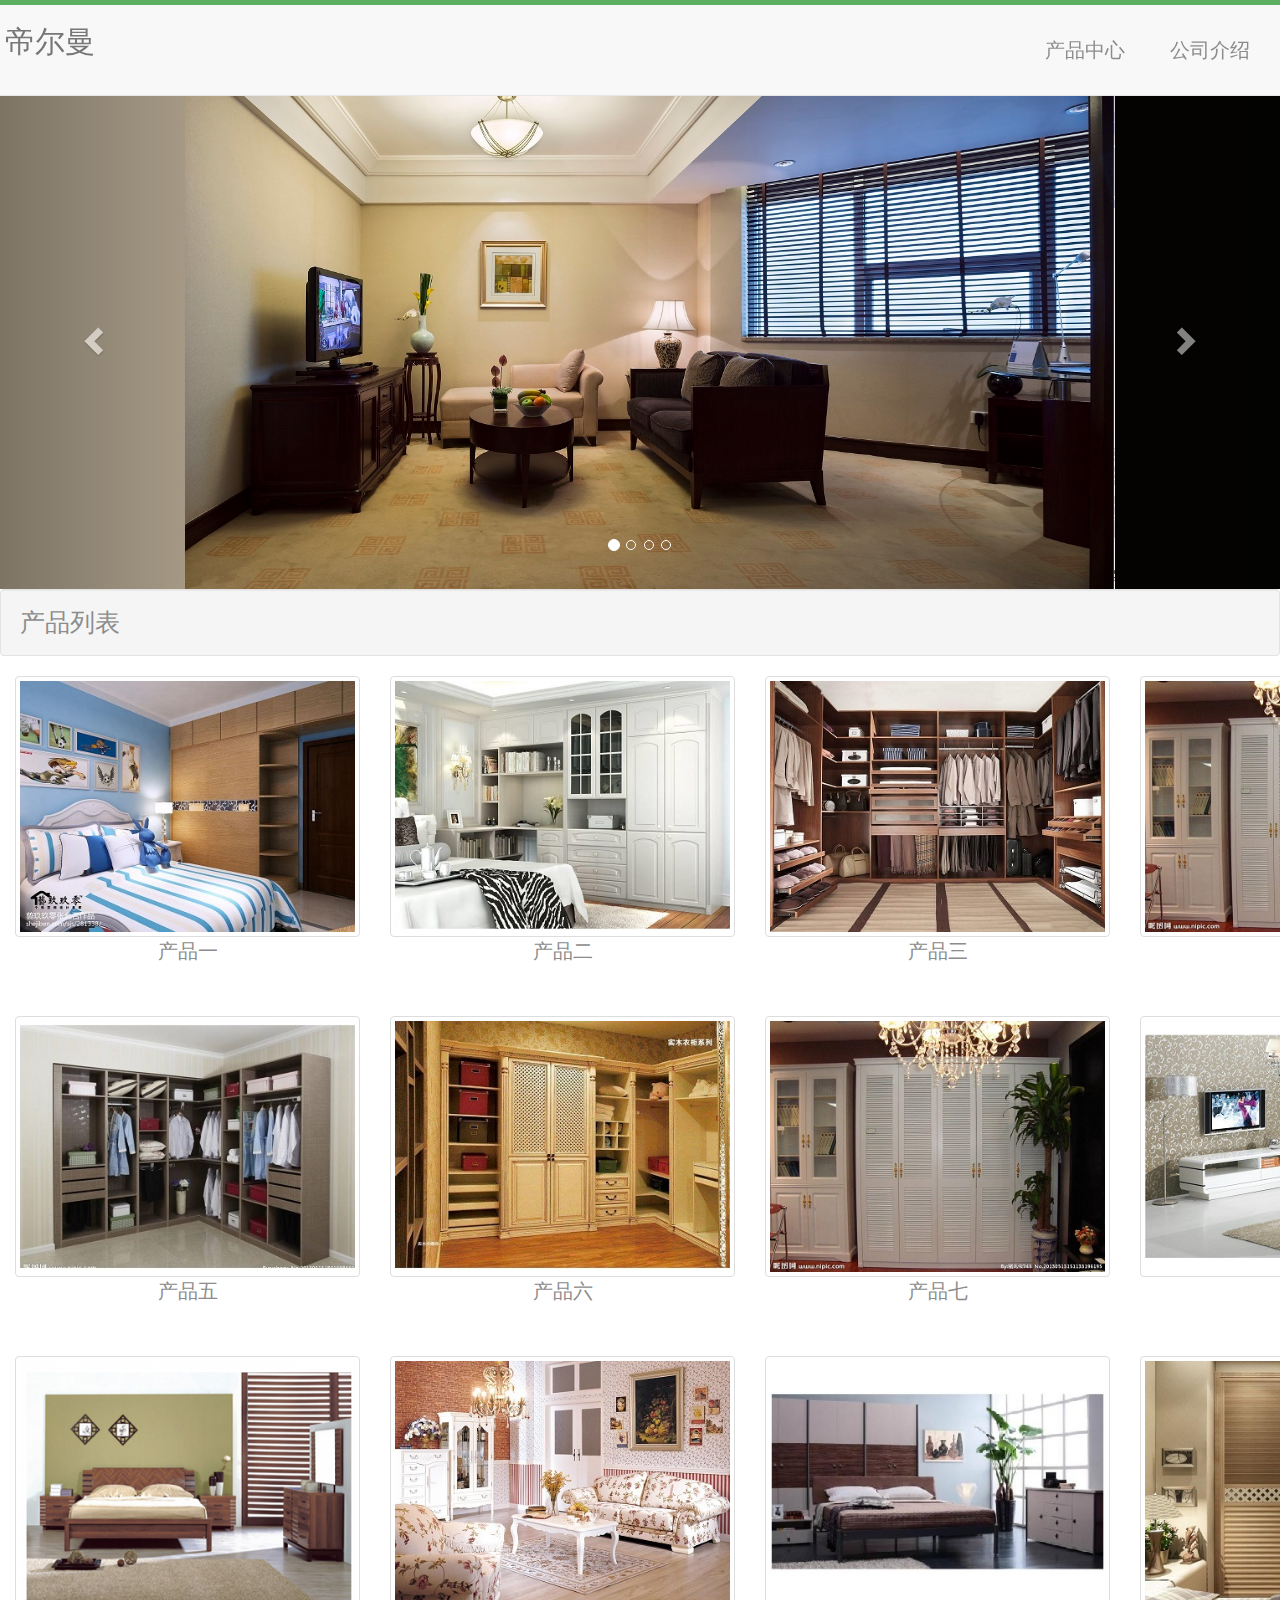
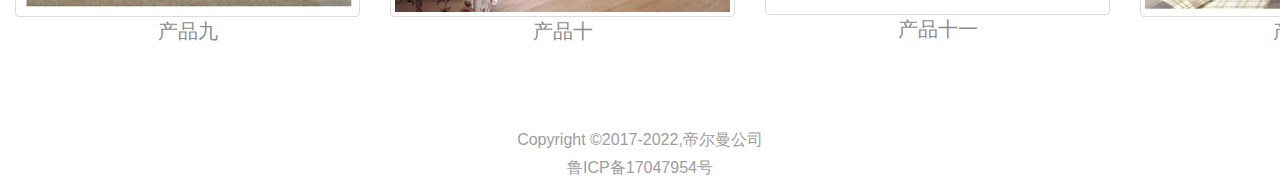
==== commit 2c6bcf4e: "视频" ====
--- a/src/main/webapp/static/index.html
+++ b/src/main/webapp/static/index.html
@@ -147,8 +147,8 @@
         </div>
     </div>
     <div class="container footer">
-        <p>Copyright &copy;2017-2018,帝尔曼公司</p>
-        <p>京ICP备20170916001号</p>
+        <p>Copyright &copy;2017-2022,帝尔曼公司</p>
+        <p>鲁ICP备17047954号</p>
     </div>
 </div>
 </body>
--- a/src/main/webapp/static/css/style.css
+++ b/src/main/webapp/static/css/style.css
@@ -39,9 +39,7 @@
 
 #jion-body-1{width:100%;height:100%;text-align:center;}
 #jion-body-1 .img{width:100%;height:100%;}
-.jion-text{width:360px;position:absolute;top:0px;left:0px;background-color:#5db062;color:#fff;padding-top:5px;line-height:1.6;font-size:16px;}
-.jion-text h3{margin:20px 0 20px 0;font-size:16px;}
-.jion-text p{margin:0 25px 0 30px;line-height:1.9;letter-spacing:1.2px;font-size:14px;margin-bottom: 10px;}
+
 
 #jion-body-2{text-align:center;color:#aaa;letter-spacing:1.5px;margin-top:80px;}
 #jion-body-2 h2{color:#000;margin:20px 0 10px 0;line-height:1.8;font-size:18px;}
@@ -80,9 +78,6 @@
     .footer{width:100%;height:80px;text-align:center;padding-top:10px;font-size:20px;background-color:#5db062;color:#fff;line-height:1.6;}
     /*jion页面*/
     #jion-body-1{width:100%;height:100%;text-align:center;}
-    .jion-text{width:320px;position:absolute;top:0;left:100px;background-color:#5db062;color:#fff;padding-top:80px;line-height:1.8;}
-    .jion-text h3{margin:18px 0 10px 0;}
-    .jion-text p{margin:0 15px 0 25px;line-height:1.6;letter-spacing:1.2px;}
     #jion-body-2{text-align:center;color:#aaa;letter-spacing:1.5px;}
     #jion-body-2 h2,#jion-body-2 h3{color:#000;margin:10px 0 10px 0;line-height:1.6;font-size:24px;}
     #jion-body-2 div{text-align:left;margin-bottom:10px;font-size:20px;}
@@ -121,9 +116,6 @@
     .info-tel a{text-decoration:none;color:#5e5e5e;}
     /*jion页面*/
     #jion-body-1{width:100%;height:100%;text-align: center;}
-    .jion-text{width:380px;position:absolute;top:0;left:100px;background-color:#5db062;color:#fff;padding-top:90px;line-height:1.8;}
-    .jion-text h3{margin:20px 0 10px 0;font-size:23px;}
-    .jion-text p{margin:0 20px 0 20px;line-height:1.9;letter-spacing:1.5px;font-size:17px;}
     #jion-body-2{text-align:center;}
     #jion-body-2 h2,#jion-body-2 h3{color:#000;margin:20px 0 10px 0;line-height:1.8;}
     #jion-body-2 div{text-align:left;margin-bottom:10px;}
